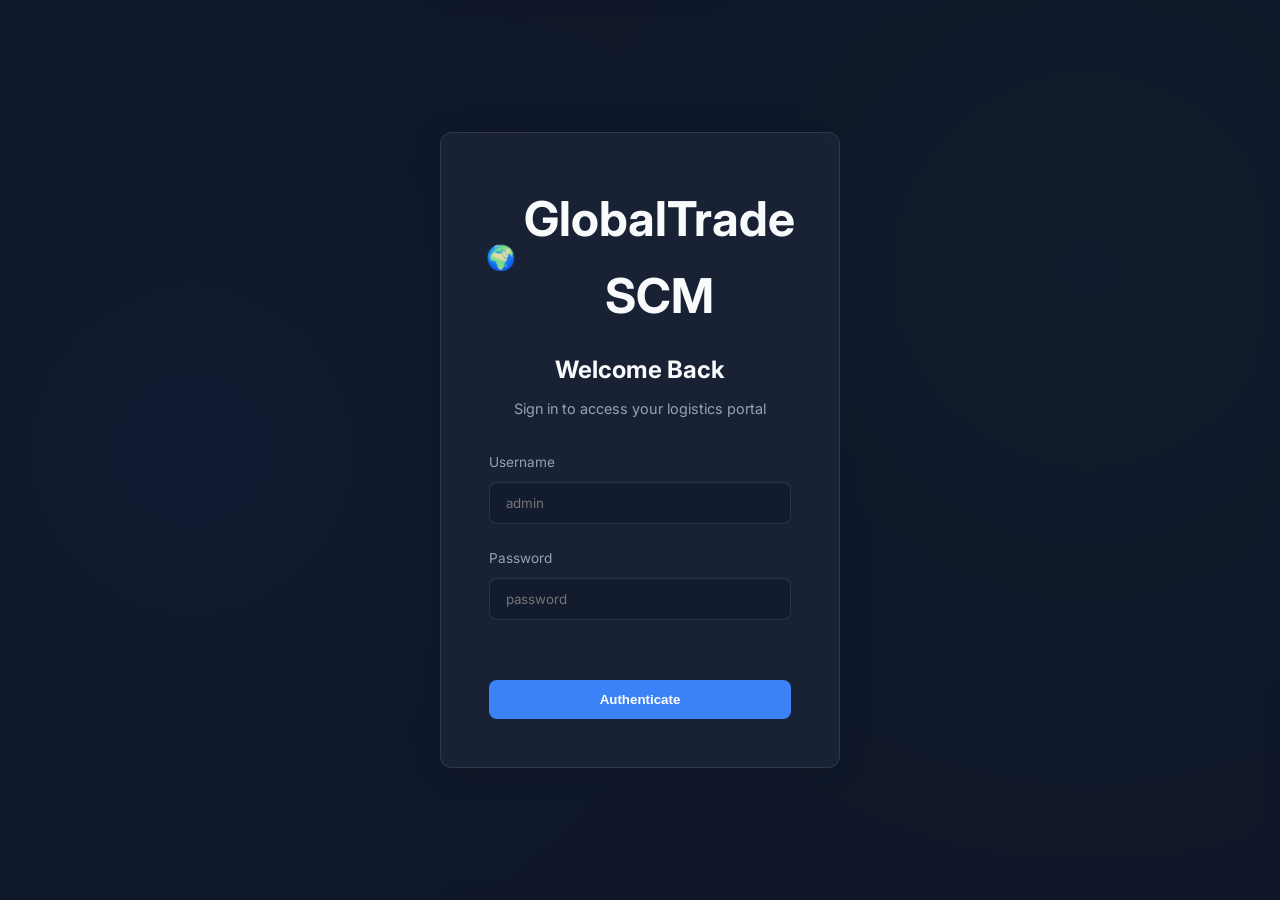
==== scm-web/target/scm-web/index.html @ 2a38233c "basic webui" ====
<!DOCTYPE html>
<html lang="en">
<head>
    <meta charset="UTF-8">
    <meta name="viewport" content="width=device-width, initial-scale=1.0">
    <title>GlobalTrade Logistics Portal</title>
    <link href="https://fonts.googleapis.com/css2?family=Inter:wght@300;400;600;700&display=swap" rel="stylesheet">
    <link rel="stylesheet" href="css/style.css">
</head>
<body>
    <!-- Login Overlay -->
    <div id="login-overlay" class="overlay active">
        <div class="glass-panel login-box">
            <div class="logo">
                <span class="icon">🌍</span>
                <h1>GlobalTrade SCM</h1>
            </div>
            <h2>Welcome Back</h2>
            <p>Sign in to access your logistics portal</p>
            
            <form id="login-form">
                <div class="input-group">
                    <label for="username">Username</label>
                    <input type="text" id="username" name="username" required placeholder="admin">
                </div>
                <div class="input-group">
                    <label for="password">Password</label>
                    <input type="password" id="password" name="password" required placeholder="password">
                </div>
                <div id="login-error" class="error-message"></div>
                <button type="submit" class="btn-primary">Authenticate</button>
            </form>
        </div>
    </div>

    <!-- Main Dashboard -->
    <div id="dashboard" class="dashboard-container hidden">
        <!-- Sidebar Navigation -->
        <aside class="glass-panel sidebar">
            <div class="logo">
                <span class="icon">🌍</span>
                <h2>GlobalTrade</h2>
            </div>
            <nav class="nav-menu">
                <a href="#" class="nav-item active" data-target="overview">
                    <span class="nav-icon">📊</span> Overview
                </a>
                <a href="#" class="nav-item" data-target="shipments">
                    <span class="nav-icon">🚢</span> Active Shipments
                </a>
                <a href="#" class="nav-item" data-target="inventory">
                    <span class="nav-icon">📦</span> Low Stock Alerts
                </a>
                <a href="#" class="nav-item" data-target="vendors">
                    <span class="nav-icon">🤝</span> Vendors
                </a>
            </nav>
            
            <div class="user-profile">
                <div class="avatar">U</div>
                <div class="user-info">
                    <span id="display-user">User</span>
                    <button id="logout-btn" class="btn-text">Logout</button>
                </div>
            </div>
        </aside>

        <!-- Main Content Area -->
        <main class="main-content">
            <header class="topbar">
                <h1>Logistics Overview</h1>
                <div class="actions">
                    <button class="btn-icon">🔔 <span class="badge">3</span></button>
                    <button class="btn-icon">⚙️</button>
                </div>
            </header>

            <!-- Overview Section -->
            <section id="section-overview" class="content-section active">
                <div class="stats-grid">
                    <div class="glass-card stat-card">
                        <h3>Active Shipments</h3>
                        <div class="stat-value" id="stat-shipments">-</div>
                        <div class="stat-trend positive">↑ Live Tracking</div>
                    </div>
                    <div class="glass-card stat-card">
                        <h3>Low Stock Items</h3>
                        <div class="stat-value" id="stat-inventory">-</div>
                        <div class="stat-trend negative">Attention Required</div>
                    </div>
                    <div class="glass-card stat-card">
                        <h3>System Status</h3>
                        <div class="stat-value text-success">Online</div>
                        <div class="stat-trend">All services operational</div>
                    </div>
                </div>

                <div class="data-panels">
                    <!-- Recent Shipments Panel -->
                    <div class="glass-panel data-panel">
                        <div class="panel-header">
                            <h2>Recent Active Shipments</h2>
                            <button class="btn-secondary btn-sm" id="refresh-shipments">Refresh</button>
                        </div>
                        <div class="table-responsive">
                            <table class="data-table">
                                <thead>
                                    <tr>
                                        <th>Tracking #</th>
                                        <th>Status</th>
                                        <th>Origin</th>
                                        <th>Destination</th>
                                        <th>Est. Delivery</th>
                                    </tr>
                                </thead>
                                <tbody id="shipments-body">
                                    <tr><td colspan="5" class="text-center">Loading...</td></tr>
                                </tbody>
                            </table>
                        </div>
                    </div>

                    <!-- Low Stock Panel -->
                    <div class="glass-panel data-panel">
                        <div class="panel-header">
                            <h2>Inventory Alerts</h2>
                            <button class="btn-secondary btn-sm" id="refresh-inventory">Refresh</button>
                        </div>
                        <div class="table-responsive">
                            <table class="data-table">
                                <thead>
                                    <tr>
                                        <th>SKU</th>
                                        <th>Name</th>
                                        <th>Current Level</th>
                                        <th>Reorder Point</th>
                                        <th>Status</th>
                                    </tr>
                                </thead>
                                <tbody id="inventory-body">
                                    <tr><td colspan="5" class="text-center">Loading...</td></tr>
                                </tbody>
                            </table>
                        </div>
                    </div>
                </div>
            </section>
        </main>
    </div>

    <script type="module" src="js/app.js"></script>
</body>
</html>
---- scm-web/target/scm-web/css/style.css ----
:root {
    --bg-color: #0f172a;
    --text-color: #f8fafc;
    --text-muted: #94a3b8;
    --primary: #3b82f6;
    --primary-hover: #2563eb;
    --danger: #ef4444;
    --success: #10b981;
    --glass-bg: rgba(30, 41, 59, 0.7);
    --glass-border: rgba(255, 255, 255, 0.1);
    --shadow: 0 4px 30px rgba(0, 0, 0, 0.1);
    --border-radius: 12px;
}

* {
    box-sizing: border-box;
    margin: 0;
    padding: 0;
}

body {
    font-family: 'Inter', sans-serif;
    background-color: var(--bg-color);
    color: var(--text-color);
    line-height: 1.6;
    height: 100vh;
    overflow: hidden;
    background-image: 
        radial-gradient(circle at 15% 50%, rgba(59, 130, 246, 0.15) 0%, transparent 50%),
        radial-gradient(circle at 85% 30%, rgba(16, 185, 129, 0.15) 0%, transparent 50%);
}

/* Glassmorphism Classes */
.glass-panel, .glass-card {
    background: var(--glass-bg);
    backdrop-filter: blur(12px);
    -webkit-backdrop-filter: blur(12px);
    border: 1px solid var(--glass-border);
    border-radius: var(--border-radius);
    box-shadow: var(--shadow);
}

/* Overlays */
.overlay {
    position: fixed;
    inset: 0;
    background: rgba(15, 23, 42, 0.8);
    backdrop-filter: blur(8px);
    display: flex;
    justify-content: center;
    align-items: center;
    z-index: 1000;
    opacity: 0;
    pointer-events: none;
    transition: opacity 0.3s ease;
}

.overlay.active {
    opacity: 1;
    pointer-events: all;
}

.hidden {
    display: none !important;
}

/* Login Box */
.login-box {
    padding: 3rem;
    width: 100%;
    max-width: 400px;
    text-align: center;
    transform: translateY(20px);
    transition: transform 0.3s ease;
}

.overlay.active .login-box {
    transform: translateY(0);
}

.login-box h2 {
    margin: 1rem 0 0.5rem;
}

.login-box p {
    color: var(--text-muted);
    margin-bottom: 2rem;
    font-size: 0.9rem;
}

.logo {
    display: flex;
    align-items: center;
    justify-content: center;
    gap: 0.5rem;
    font-size: 1.5rem;
    font-weight: 700;
}

.input-group {
    margin-bottom: 1.5rem;
    text-align: left;
}

.input-group label {
    display: block;
    margin-bottom: 0.5rem;
    font-size: 0.85rem;
    color: var(--text-muted);
}

.input-group input {
    width: 100%;
    padding: 0.75rem 1rem;
    border-radius: 8px;
    background: rgba(15, 23, 42, 0.5);
    border: 1px solid var(--glass-border);
    color: white;
    font-family: inherit;
    transition: border-color 0.2s, box-shadow 0.2s;
}

.input-group input:focus {
    outline: none;
    border-color: var(--primary);
    box-shadow: 0 0 0 3px rgba(59, 130, 246, 0.2);
}

.btn-primary {
    width: 100%;
    padding: 0.75rem;
    background: var(--primary);
    color: white;
    border: none;
    border-radius: 8px;
    font-weight: 600;
    cursor: pointer;
    transition: background 0.2s, transform 0.1s;
}

.btn-primary:hover {
    background: var(--primary-hover);
}

.btn-primary:active {
    transform: scale(0.98);
}

.error-message {
    color: var(--danger);
    font-size: 0.85rem;
    margin-bottom: 1rem;
    min-height: 20px;
}

/* Dashboard Layout */
.dashboard-container {
    display: grid;
    grid-template-columns: 250px 1fr;
    height: 100vh;
}

.sidebar {
    padding: 2rem 1.5rem;
    display: flex;
    flex-direction: column;
    border-radius: 0;
    border-top: none;
    border-bottom: none;
    border-left: none;
}

.sidebar .logo {
    justify-content: flex-start;
    margin-bottom: 3rem;
}

.nav-menu {
    flex: 1;
    display: flex;
    flex-direction: column;
    gap: 0.5rem;
}

.nav-item {
    display: flex;
    align-items: center;
    gap: 1rem;
    padding: 0.75rem 1rem;
    color: var(--text-muted);
    text-decoration: none;
    border-radius: 8px;
    transition: background 0.2s, color 0.2s;
}

.nav-item:hover, .nav-item.active {
    background: rgba(255, 255, 255, 0.05);
    color: var(--text-color);
}

.nav-item.active {
    border-left: 3px solid var(--primary);
}

.user-profile {
    display: flex;
    align-items: center;
    gap: 1rem;
    padding-top: 2rem;
    border-top: 1px solid var(--glass-border);
}

.avatar {
    width: 40px;
    height: 40px;
    border-radius: 50%;
    background: var(--primary);
    display: flex;
    align-items: center;
    justify-content: center;
    font-weight: 600;
}

.user-info {
    display: flex;
    flex-direction: column;
}

.btn-text {
    background: none;
    border: none;
    color: var(--text-muted);
    font-size: 0.8rem;
    text-align: left;
    cursor: pointer;
    margin-top: 0.2rem;
}

.btn-text:hover {
    color: var(--text-color);
    text-decoration: underline;
}

/* Main Content */
.main-content {
    padding: 2rem 3rem;
    overflow-y: auto;
}

.topbar {
    display: flex;
    justify-content: space-between;
    align-items: center;
    margin-bottom: 2rem;
}

.actions {
    display: flex;
    gap: 1rem;
}

.btn-icon {
    background: var(--glass-bg);
    border: 1px solid var(--glass-border);
    color: var(--text-color);
    width: 40px;
    height: 40px;
    border-radius: 50%;
    cursor: pointer;
    position: relative;
    transition: background 0.2s;
}

.btn-icon:hover {
    background: rgba(255, 255, 255, 0.1);
}

.badge {
    position: absolute;
    top: -5px;
    right: -5px;
    background: var(--danger);
    color: white;
    font-size: 0.7rem;
    padding: 2px 6px;
    border-radius: 10px;
}

/* Stats Grid */
.stats-grid {
    display: grid;
    grid-template-columns: repeat(auto-fit, minmax(250px, 1fr));
    gap: 1.5rem;
    margin-bottom: 2rem;
}

.stat-card {
    padding: 1.5rem;
}

.stat-card h3 {
    font-size: 0.9rem;
    color: var(--text-muted);
    font-weight: 500;
}

.stat-value {
    font-size: 2.5rem;
    font-weight: 700;
    margin: 0.5rem 0;
}

.stat-trend {
    font-size: 0.85rem;
    color: var(--text-muted);
}

.stat-trend.positive { color: var(--success); }
.stat-trend.negative { color: var(--danger); }
.text-success { color: var(--success); }

/* Data Panels */
.data-panels {
    display: grid;
    grid-template-columns: 1fr;
    gap: 2rem;
}

.data-panel {
    padding: 1.5rem;
}

.panel-header {
    display: flex;
    justify-content: space-between;
    align-items: center;
    margin-bottom: 1.5rem;
}

.panel-header h2 {
    font-size: 1.2rem;
    font-weight: 600;
}

.btn-secondary {
    background: rgba(255, 255, 255, 0.05);
    border: 1px solid var(--glass-border);
    color: var(--text-color);
    padding: 0.5rem 1rem;
    border-radius: 6px;
    cursor: pointer;
    transition: background 0.2s;
}

.btn-secondary:hover {
    background: rgba(255, 255, 255, 0.1);
}

.btn-sm {
    font-size: 0.8rem;
    padding: 0.4rem 0.8rem;
}

/* Tables */
.table-responsive {
    overflow-x: auto;
}

.data-table {
    width: 100%;
    border-collapse: collapse;
}

.data-table th, .data-table td {
    padding: 1rem;
    text-align: left;
    border-bottom: 1px solid var(--glass-border);
}

.data-table th {
    font-weight: 600;
    color: var(--text-muted);
    font-size: 0.85rem;
    text-transform: uppercase;
    letter-spacing: 0.05em;
}

.data-table tr:last-child td {
    border-bottom: none;
}

.text-center {
    text-align: center;
}

.status-badge {
    padding: 0.3rem 0.6rem;
    border-radius: 12px;
    font-size: 0.8rem;
    font-weight: 600;
}

.status-badge.in_transit {
    background: rgba(59, 130, 246, 0.2);
    color: #60a5fa;
}

.status-badge.delivered {
    background: rgba(16, 185, 129, 0.2);
    color: #34d399;
}

.status-badge.delayed {
    background: rgba(239, 68, 68, 0.2);
    color: #f87171;
}

.status-badge.low_stock {
    background: rgba(245, 158, 11, 0.2);
    color: #fbbf24;
}

.status-badge.critical {
    background: rgba(239, 68, 68, 0.2);
    color: #f87171;
}
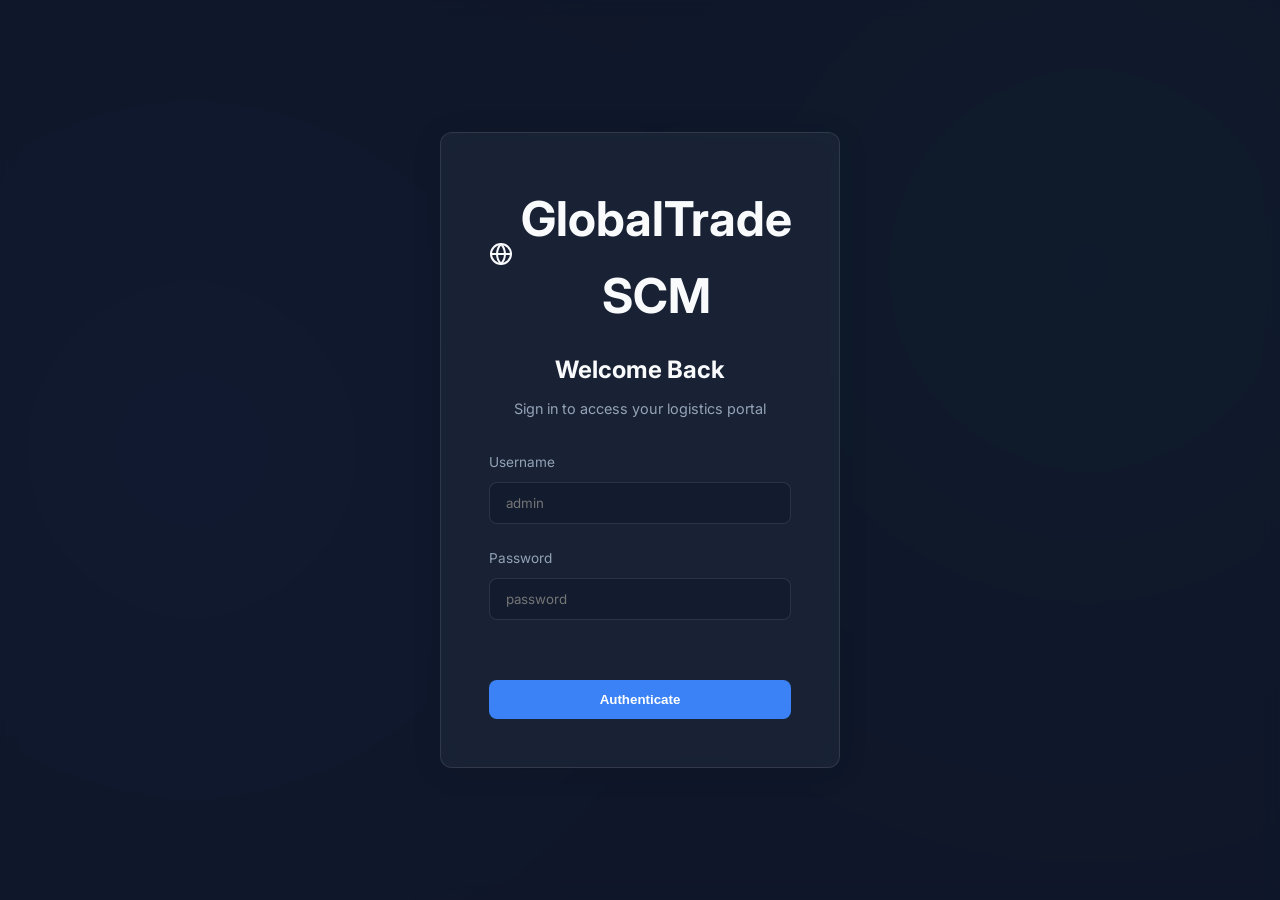
==== commit 1262f278: "finals" ====
--- a/scm-web/target/scm-web/index.html
+++ b/scm-web/target/scm-web/index.html
@@ -12,7 +12,7 @@
     <div id="login-overlay" class="overlay active">
         <div class="glass-panel login-box">
             <div class="logo">
-                <span class="icon">🌍</span>
+                <span class="icon"><svg width="24" height="24" viewBox="0 0 24 24" fill="none" stroke="currentColor" stroke-width="2" stroke-linecap="round" stroke-linejoin="round"><circle cx="12" cy="12" r="10"></circle><line x1="2" y1="12" x2="22" y2="12"></line><path d="M12 2a15.3 15.3 0 0 1 4 10 15.3 15.3 0 0 1-4 10 15.3 15.3 0 0 1-4-10 15.3 15.3 0 0 1 4-10z"></path></svg></span>
                 <h1>GlobalTrade SCM</h1>
             </div>
             <h2>Welcome Back</h2>
@@ -33,26 +33,57 @@
         </div>
     </div>
 
+    <!-- Logout Message Overlay -->
+    <div id="logout-overlay" class="overlay hidden">
+        <div class="glass-panel login-box">
+            <h2>Successfully Logged Out</h2>
+            <p style="color: var(--success); margin: 2rem 0;">
+                For security reasons, your browser temporarily caches your credentials. 
+                <strong>To completely clear your session, please close this browser tab or window.</strong>
+            </p>
+        </div>
+    </div>
+
+    <!-- Action Modal -->
+    <div id="action-modal" class="overlay hidden">
+        <div class="glass-panel login-box" style="max-width: 500px;">
+            <h2 id="modal-title">Action Title</h2>
+            <p id="modal-desc">Description</p>
+            
+            <form id="action-form">
+                <div id="modal-inputs"></div>
+                <div id="modal-error" class="error-message"></div>
+                <div class="actions" style="margin-top: 1rem; justify-content: space-between;">
+                    <button type="button" class="btn-secondary" id="modal-cancel">Cancel</button>
+                    <button type="submit" class="btn-primary" id="modal-submit">Confirm</button>
+                </div>
+            </form>
+        </div>
+    </div>
+
     <!-- Main Dashboard -->
     <div id="dashboard" class="dashboard-container hidden">
         <!-- Sidebar Navigation -->
         <aside class="glass-panel sidebar">
             <div class="logo">
-                <span class="icon">🌍</span>
+                <span class="icon"><svg width="24" height="24" viewBox="0 0 24 24" fill="none" stroke="currentColor" stroke-width="2" stroke-linecap="round" stroke-linejoin="round"><circle cx="12" cy="12" r="10"></circle><line x1="2" y1="12" x2="22" y2="12"></line><path d="M12 2a15.3 15.3 0 0 1 4 10 15.3 15.3 0 0 1-4 10 15.3 15.3 0 0 1-4-10 15.3 15.3 0 0 1 4-10z"></path></svg></span>
                 <h2>GlobalTrade</h2>
             </div>
             <nav class="nav-menu">
                 <a href="#" class="nav-item active" data-target="overview">
-                    <span class="nav-icon">📊</span> Overview
+                    <span class="nav-icon"><svg width="20" height="20" viewBox="0 0 24 24" fill="none" stroke="currentColor" stroke-width="2" stroke-linecap="round" stroke-linejoin="round"><line x1="18" y1="20" x2="18" y2="10"></line><line x1="12" y1="20" x2="12" y2="4"></line><line x1="6" y1="20" x2="6" y2="14"></line></svg></span> Overview
                 </a>
                 <a href="#" class="nav-item" data-target="shipments">
-                    <span class="nav-icon">🚢</span> Active Shipments
+                    <span class="nav-icon"><svg width="20" height="20" viewBox="0 0 24 24" fill="none" stroke="currentColor" stroke-width="2" stroke-linecap="round" stroke-linejoin="round"><rect x="1" y="3" width="15" height="13"></rect><polygon points="16 8 20 8 23 11 23 16 16 16 16 8"></polygon><circle cx="5.5" cy="18.5" r="2.5"></circle><circle cx="18.5" cy="18.5" r="2.5"></circle></svg></span> Shipments
                 </a>
                 <a href="#" class="nav-item" data-target="inventory">
-                    <span class="nav-icon">📦</span> Low Stock Alerts
+                    <span class="nav-icon"><svg width="20" height="20" viewBox="0 0 24 24" fill="none" stroke="currentColor" stroke-width="2" stroke-linecap="round" stroke-linejoin="round"><path d="M21 16V8a2 2 0 0 0-1-1.73l-7-4a2 2 0 0 0-2 0l-7 4A2 2 0 0 0 3 8v8a2 2 0 0 0 1 1.73l7 4a2 2 0 0 0 2 0l7-4A2 2 0 0 0 21 16z"></path><polyline points="3.27 6.96 12 12.01 20.73 6.96"></polyline><line x1="12" y1="22.08" x2="12" y2="12"></line></svg></span> Inventory
                 </a>
                 <a href="#" class="nav-item" data-target="vendors">
-                    <span class="nav-icon">🤝</span> Vendors
+                    <span class="nav-icon"><svg width="20" height="20" viewBox="0 0 24 24" fill="none" stroke="currentColor" stroke-width="2" stroke-linecap="round" stroke-linejoin="round"><path d="M17 21v-2a4 4 0 0 0-4-4H5a4 4 0 0 0-4 4v2"></path><circle cx="9" cy="7" r="4"></circle><path d="M23 21v-2a4 4 0 0 0-3-3.87"></path><path d="M16 3.13a4 4 0 0 1 0 7.75"></path></svg></span> Vendors
+                </a>
+                <a href="#" class="nav-item" data-target="customs">
+                    <span class="nav-icon"><svg width="20" height="20" viewBox="0 0 24 24" fill="none" stroke="currentColor" stroke-width="2" stroke-linecap="round" stroke-linejoin="round"><path d="M14 2H6a2 2 0 0 0-2 2v16a2 2 0 0 0 2 2h12a2 2 0 0 0 2-2V8z"></path><polyline points="14 2 14 8 20 8"></polyline><line x1="16" y1="13" x2="8" y2="13"></line><line x1="16" y1="17" x2="8" y2="17"></line><polyline points="10 9 9 9 8 9"></polyline></svg></span> Customs
                 </a>
             </nav>
             
@@ -68,10 +99,12 @@
         <!-- Main Content Area -->
         <main class="main-content">
             <header class="topbar">
-                <h1>Logistics Overview</h1>
+                <h1 id="page-title">Logistics Overview</h1>
                 <div class="actions">
-                    <button class="btn-icon">🔔 <span class="badge">3</span></button>
-                    <button class="btn-icon">⚙️</button>
+                    <button class="btn-icon">
+                        <svg width="20" height="20" viewBox="0 0 24 24" fill="none" stroke="currentColor" stroke-width="2" stroke-linecap="round" stroke-linejoin="round" style="margin-top: 4px;"><path d="M18 8A6 6 0 0 0 6 8c0 7-3 9-3 9h18s-3-2-3-9"></path><path d="M13.73 21a2 2 0 0 1-3.46 0"></path></svg>
+                        <span class="badge">3</span>
+                    </button>
                 </div>
             </header>
 
@@ -94,54 +127,112 @@
                         <div class="stat-trend">All services operational</div>
                     </div>
                 </div>
-
-                <div class="data-panels">
-                    <!-- Recent Shipments Panel -->
-                    <div class="glass-panel data-panel">
-                        <div class="panel-header">
-                            <h2>Recent Active Shipments</h2>
+            </section>
+
+            <!-- Shipments Section -->
+            <section id="section-shipments" class="content-section hidden">
+                <div class="glass-panel data-panel">
+                    <div class="panel-header">
+                        <h2>Active Shipments</h2>
+                        <div class="actions">
+                            <input type="text" id="track-input" placeholder="Tracking Number" style="padding: 0.5rem; border-radius: 6px; border: 1px solid var(--glass-border); background: rgba(15,23,42,0.5); color: white;">
+                            <button class="btn-secondary btn-sm" id="btn-track">Track</button>
+                            <button class="btn-primary btn-sm" id="btn-create-shipment">Create Shipment</button>
                             <button class="btn-secondary btn-sm" id="refresh-shipments">Refresh</button>
                         </div>
-                        <div class="table-responsive">
-                            <table class="data-table">
-                                <thead>
-                                    <tr>
-                                        <th>Tracking #</th>
-                                        <th>Status</th>
-                                        <th>Origin</th>
-                                        <th>Destination</th>
-                                        <th>Est. Delivery</th>
-                                    </tr>
-                                </thead>
-                                <tbody id="shipments-body">
-                                    <tr><td colspan="5" class="text-center">Loading...</td></tr>
-                                </tbody>
-                            </table>
-                        </div>
-                    </div>
-
-                    <!-- Low Stock Panel -->
-                    <div class="glass-panel data-panel">
-                        <div class="panel-header">
-                            <h2>Inventory Alerts</h2>
+                    </div>
+                    <div id="track-result" style="margin-bottom: 1rem; color: var(--success);"></div>
+                    <div class="table-responsive">
+                        <table class="data-table">
+                            <thead>
+                                <tr>
+                                    <th>Tracking #</th>
+                                    <th>Status</th>
+                                    <th>Origin</th>
+                                    <th>Destination</th>
+                                    <th>Est. Delivery</th>
+                                    <th>Action</th>
+                                </tr>
+                            </thead>
+                            <tbody id="shipments-body">
+                                <tr><td colspan="6" class="text-center">Loading...</td></tr>
+                            </tbody>
+                        </table>
+                    </div>
+                </div>
+            </section>
+
+            <!-- Inventory Section -->
+            <section id="section-inventory" class="content-section hidden">
+                <div class="glass-panel data-panel">
+                    <div class="panel-header">
+                        <h2>Inventory Management</h2>
+                        <div class="actions">
+                            <button class="btn-primary btn-sm" id="btn-create-inventory">Add Inventory</button>
                             <button class="btn-secondary btn-sm" id="refresh-inventory">Refresh</button>
                         </div>
-                        <div class="table-responsive">
-                            <table class="data-table">
-                                <thead>
-                                    <tr>
-                                        <th>SKU</th>
-                                        <th>Name</th>
-                                        <th>Current Level</th>
-                                        <th>Reorder Point</th>
-                                        <th>Status</th>
-                                    </tr>
-                                </thead>
-                                <tbody id="inventory-body">
-                                    <tr><td colspan="5" class="text-center">Loading...</td></tr>
-                                </tbody>
-                            </table>
+                    </div>
+                    <div class="table-responsive">
+                        <table class="data-table">
+                            <thead>
+                                <tr>
+                                    <th>SKU</th>
+                                    <th>Name</th>
+                                    <th>Quantity</th>
+                                    <th>Threshold</th>
+                                    <th>Status</th>
+                                    <th>Action</th>
+                                </tr>
+                            </thead>
+                            <tbody id="inventory-body">
+                                <tr><td colspan="6" class="text-center">Loading...</td></tr>
+                            </tbody>
+                        </table>
+                    </div>
+                </div>
+            </section>
+
+            <!-- Vendors Section -->
+            <section id="section-vendors" class="content-section hidden">
+                <div class="glass-panel data-panel">
+                    <div class="panel-header">
+                        <h2>Vendor Management</h2>
+                        <div class="actions">
+                            <input type="text" id="vendor-input" placeholder="Vendor ID (e.g. 1)" style="padding: 0.5rem; border-radius: 6px; border: 1px solid var(--glass-border); background: rgba(15,23,42,0.5); color: white;">
+                            <button class="btn-secondary btn-sm" id="btn-assess-vendor">Assess</button>
+                            <button class="btn-primary btn-sm" id="btn-create-vendor">Register Vendor</button>
+                            <button class="btn-secondary btn-sm" id="btn-add-metric">Add Metric</button>
                         </div>
+                    </div>
+                    <div id="vendor-result" style="margin-top: 1rem;">
+                        <p class="text-muted">Enter a Vendor ID above to run an automated performance assessment.</p>
+                    </div>
+                </div>
+            </section>
+
+            <!-- Customs Section -->
+            <section id="section-customs" class="content-section hidden">
+                <div class="glass-panel data-panel">
+                    <div class="panel-header">
+                        <h2>Approaching Customs Deadlines</h2>
+                        <button class="btn-secondary btn-sm" id="refresh-customs">Refresh</button>
+                    </div>
+                    <div class="table-responsive">
+                        <table class="data-table">
+                            <thead>
+                                <tr>
+                                    <th>Doc ID</th>
+                                    <th>Type</th>
+                                    <th>Shipment ID</th>
+                                    <th>Status</th>
+                                    <th>Deadline</th>
+                                    <th>Action</th>
+                                </tr>
+                            </thead>
+                            <tbody id="customs-body">
+                                <tr><td colspan="6" class="text-center">Loading...</td></tr>
+                            </tbody>
+                        </table>
                     </div>
                 </div>
             </section>
--- a/scm-web/target/scm-web/css/style.css
+++ b/scm-web/target/scm-web/css/style.css
@@ -156,7 +156,7 @@
 /* Dashboard Layout */
 .dashboard-container {
     display: grid;
-    grid-template-columns: 250px 1fr;
+    grid-template-columns: 280px 1fr;
     height: 100vh;
 }
 
@@ -224,6 +224,13 @@
 .user-info {
     display: flex;
     flex-direction: column;
+    overflow: hidden;
+}
+
+#display-user {
+    white-space: nowrap;
+    overflow: hidden;
+    text-overflow: ellipsis;
 }
 
 .btn-text {
